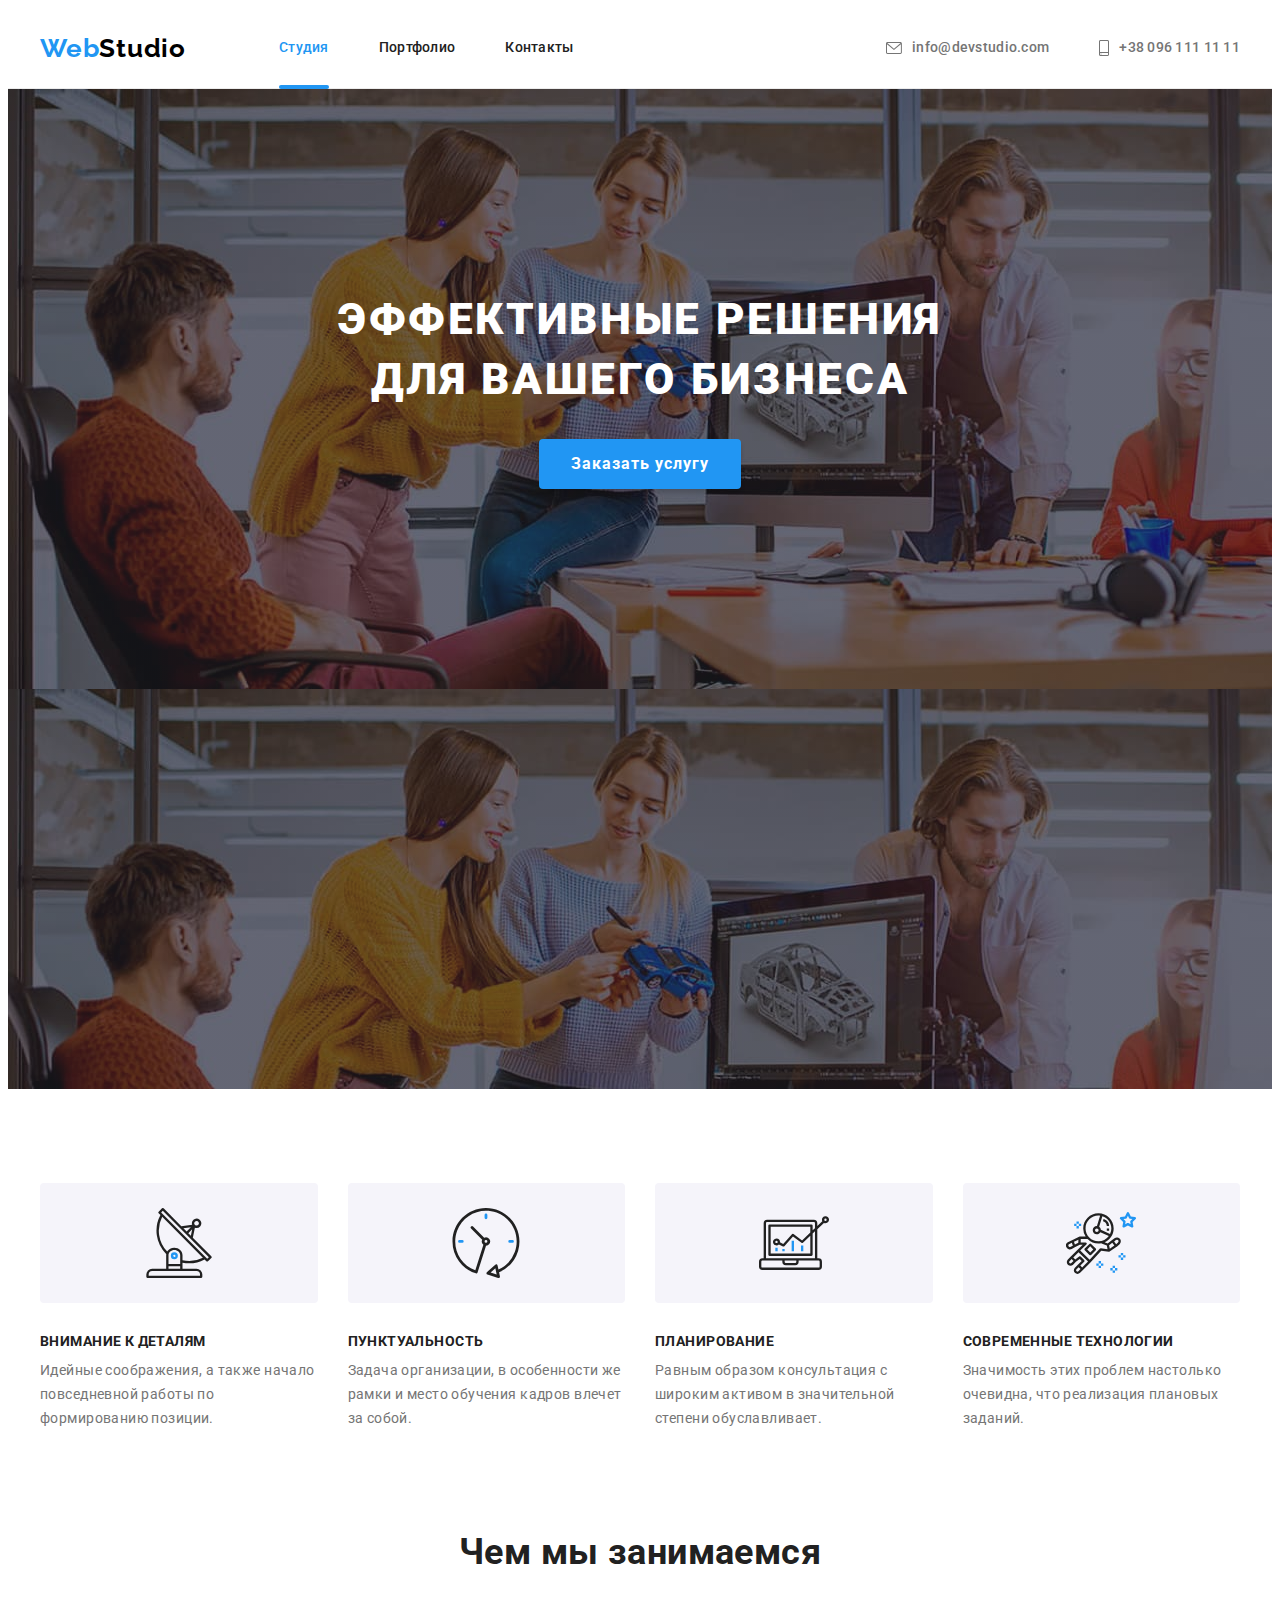
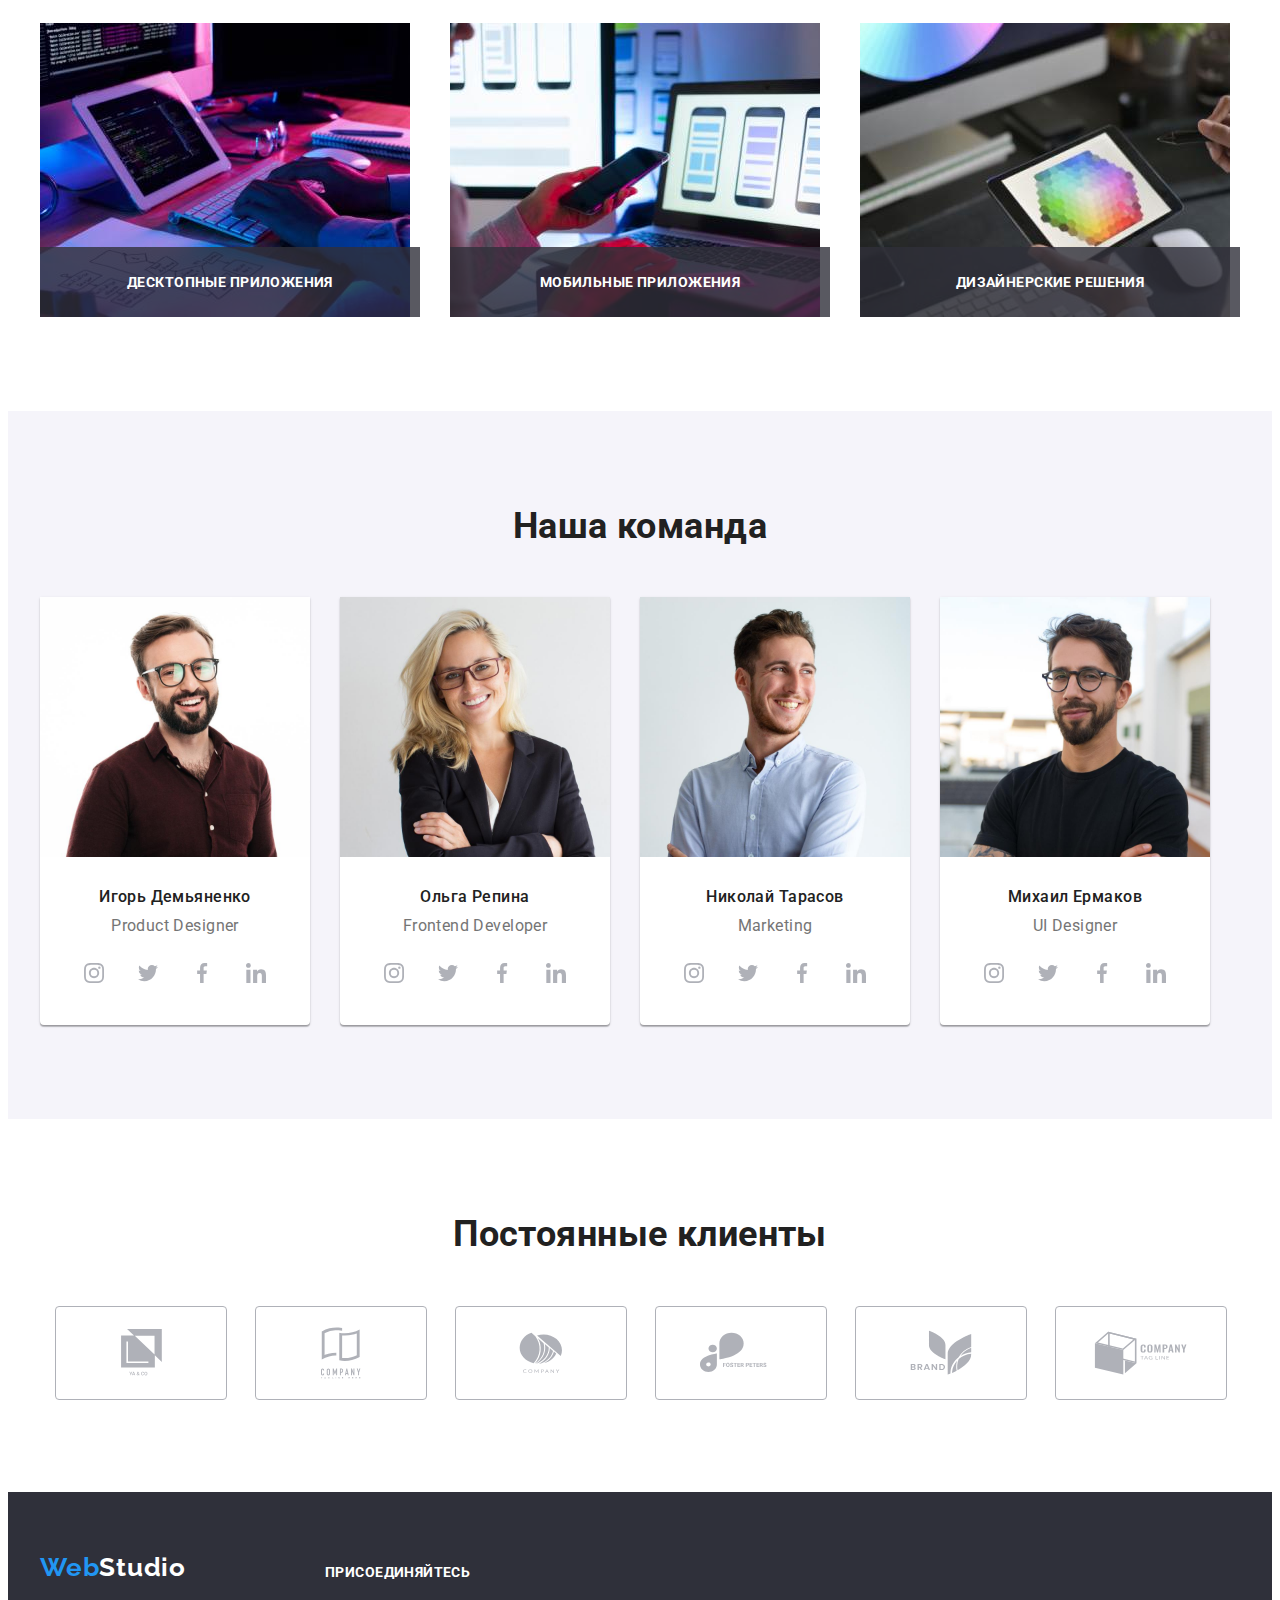
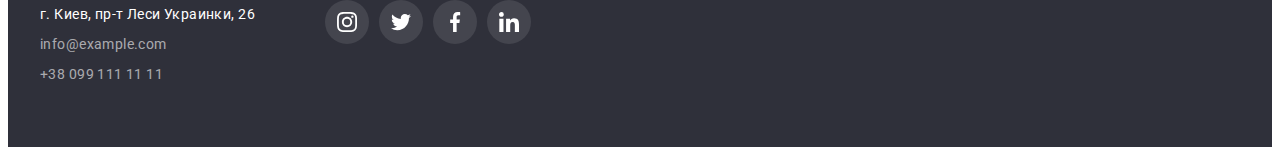
==== index.html @ 52fb7076 "point zero" ====
<!DOCTYPE html>
<html lang="ru">
  <head>
    <meta charset="UTF-8" />
    <meta http-equiv="X-UA-Compatible" content="IE=edge" />
    <meta name="viewport" content="width=device-width, initial-scale=1.0" />
    <title>WebStudio</title>
    <link rel="preconnect" href="https://fonts.gstatic.com" />
    <link
      href="https://fonts.googleapis.com/css2?family=Raleway:wght@700&family=Roboto:wght@400;500;700;900&display=swap"
      rel="stylesheet"
    />
    <link
      rel="stylesheet"
      href="https://cdnjs.cloudflare.com/ajax/libs/modern-normalize/1.0.0/modern-normalize.min.css"
      integrity="sha512-ISS7cAi1PEhQ8jnbJpJZMd29NlhNj4AWYyLOSp2CE/CsHxTCu+r+t0D2yoJudVrd0/8fTVPUVDzY5Tvli75u/g=="
      crossorigin="anonymous"
      referrerpolicy="no-referrer"
    />
    <link rel="stylesheet" href="./css/styles.css" />
  </head>

  <body>
    <!-- HEADER -->

    <header class="header">
      <div class="container">
        <a class="logo" href="./index.html">Web<span class="logo-text link">Studio</span></a>
        <nav class="site-nav">
          <ul class="list">
            <li class="item"><a href="./index.html" class="link current">Студия</a></li>
            <li class="item"><a href="./portfolio.html" class="link">Портфолио</a></li>
            <li class="item"><a href="#contacts" class="link">Контакты</a></li>
          </ul>
        </nav>

        <ul class="connection list">
          <li class="item">
            <a href="mailto:info@devstudio.com" class="contact link">
              <svg class="icon" width="16" height="12">
                <use href="./images/icons.svg#icon-envelope"></use>
              </svg>
              info@devstudio.com
            </a>
          </li>

          <li class="item">
            <a href="tel+380961111111" class="contact link">
              <svg class="icon" width="10" height="16">
                <use href="./images/icons.svg#icon-smartphone"></use>
              </svg>
              +38 096 111 11 11</a
            >
          </li>
        </ul>
      </div>
    </header>

    <!-- MAIN -->

    <main>
      <!-- Герой (Шапка) -->
      <section class="section hero">
        <div class="container">
          <h1 class="title">
            Эффективные решения <br />
            для вашего бизнеса
          </h1>
          <button type="button" class="button" data-modal-open>Заказать услугу</button>
        </div>
      </section>

      <!-- Особенности -->
      <section class="section feature">
        <div class="container">
          <h2 class="title hide">Особенности</h2>
          <ul class="list">
            <li class="item">
              <div class="thumb">
                <svg width="70" height="70">
                  <use href="./images/icons.svg#icon-antenna"></use>
                </svg>
              </div>
              <h3 class="subtitle">Внимание к деталям</h3>
              <p class="text">
                Идейные соображения, а также начало повседневной работы по формированию позиции.
              </p>
            </li>

            <li class="item">
              <div class="thumb">
                <svg width="70" height="70">
                  <use href="./images/icons.svg#icon-clock"></use>
                </svg>
              </div>
              <h3 class="subtitle">Пунктуальность</h3>
              <p class="text">
                Задача организации, в особенности же рамки и место обучения кадров влечет за собой.
              </p>
            </li>

            <li class="item">
              <div class="thumb">
                <svg class="icon" width="70" height="70">
                  <use href="./images/icons.svg#icon-diagram"></use>
                </svg>
              </div>
              <h3 class="subtitle">Планирование</h3>
              <p class="text">
                Равным образом консультация с широким активом в значительной степени обуславливает.
              </p>
            </li>

            <li class="item">
              <div class="thumb">
                <svg class="icon" width="70" height="70">
                  <use href="./images/icons.svg#icon-astronaut"></use>
                </svg>
              </div>
              <h3 class="subtitle">Современные технологии</h3>
              <p class="text">
                Значимость этих проблем настолько очевидна, что реализация плановых заданий.
              </p>
            </li>
          </ul>
        </div>
      </section>

      <!-- Чем мы занимаемся -->
      <section class="section activity">
        <div class="container">
          <h2 class="title">Чем мы занимаемся</h2>
          <ul class="list">
            <li class="item">
              <a href="" class="link">
                <img
                  class="image"
                  src="./images/image_01.jpg"
                  width="370"
                  alt="Розробник працює над структурою проекту"
                />
                <h3 class="subtitle">Десктопные приложения</h3>
              </a>
            </li>

            <li class="item">
              <a href="" class="link">
                <img
                  class="image"
                  src="./images/image_02.jpg"
                  width="370"
                  alt="Розробник адаптує проект під мобільні пристрої"
                />
                <h3 class="subtitle">Мобильные приложения</h3>
              </a>
            </li>

            <li class="item">
              <a href="" class="link">
                <img
                  class="image"
                  src="./images/image_03.jpg"
                  width="370"
                  alt="Дизайнер працює над айдентикою проекту"
                />
                <h3 class="subtitle">Дизайнерские решения</h3>
              </a>
            </li>
          </ul>
        </div>
      </section>

      <!-- Наша команда -->
      <section class="section team">
        <div class="container">
          <h2 class="title">Наша команда</h2>
          <ul class="list">
            <li class="card">
              <img class="image" src="./images/photo_01.jpg" width="270" alt="Игорь Демьяненко" />
              <div class="card-desc">
                <h3 class="subtitle">Игорь Демьяненко</h3>
                <p lang="en" class="text">Product Designer</p>
                <ul class="list icon-set">
                  <li class="item">
                    <a href="" class="link">
                      <svg class="icon" width="20" height="20">
                        <use href="./images/icons.svg#icon-instagram"></use>
                      </svg>
                    </a>
                  </li>

                  <li class="item">
                    <a href="" class="link">
                      <svg class="icon" width="20" height="20">
                        <use href="./images/icons.svg#icon-twitter"></use>
                      </svg>
                    </a>
                  </li>

                  <li class="item">
                    <a href="" class="link">
                      <svg class="icon" width="20" height="20">
                        <use href="./images/icons.svg#icon-facebook"></use>
                      </svg>
                    </a>
                  </li>

                  <li class="item">
                    <a href="" class="link">
                      <svg class="icon" width="20" height="20">
                        <use href="./images/icons.svg#icon-linkedin"></use>
                      </svg>
                    </a>
                  </li>
                </ul>
              </div>
            </li>

            <li class="card">
              <img class="image" src="./images/photo_02.jpg" width="270" alt="Ольга Репина" />
              <div class="card-desc">
                <h3 class="subtitle">Ольга Репина</h3>
                <p lang="en" class="text">Frontend Developer</p>
                <ul class="list icon-set">
                  <li class="item">
                    <a href="" class="link">
                      <svg class="icon" width="20" height="20">
                        <use href="./images/icons.svg#icon-instagram"></use>
                      </svg>
                    </a>
                  </li>

                  <li class="item">
                    <a href="" class="link">
                      <svg class="icon" width="20" height="20">
                        <use href="./images/icons.svg#icon-twitter"></use>
                      </svg>
                    </a>
                  </li>

                  <li class="item">
                    <a href="" class="link">
                      <svg class="icon" width="20" height="20">
                        <use href="./images/icons.svg#icon-facebook"></use>
                      </svg>
                    </a>
                  </li>

                  <li class="item">
                    <a href="" class="link">
                      <svg class="icon" width="20" height="20">
                        <use href="./images/icons.svg#icon-linkedin"></use>
                      </svg>
                    </a>
                  </li>
                </ul>
              </div>
            </li>

            <li class="card">
              <img class="image" src="./images/photo_03.jpg" width="270" alt="Николай Тарасов" />
              <div class="card-desc">
                <h3 class="subtitle">Николай Тарасов</h3>
                <p lang="en" class="text">Marketing</p>
                <ul class="list icon-set">
                  <li class="item">
                    <a href="" class="link">
                      <svg class="icon" width="20" height="20">
                        <use href="./images/icons.svg#icon-instagram"></use>
                      </svg>
                    </a>
                  </li>

                  <li class="item">
                    <a href="" class="link">
                      <svg class="icon" width="20" height="20">
                        <use href="./images/icons.svg#icon-twitter"></use>
                      </svg>
                    </a>
                  </li>

                  <li class="item">
                    <a href="" class="link">
                      <svg class="icon" width="20" height="20">
                        <use href="./images/icons.svg#icon-facebook"></use>
                      </svg>
                    </a>
                  </li>

                  <li class="item">
                    <a href="" class="link">
                      <svg class="icon" width="20" height="20">
                        <use href="./images/icons.svg#icon-linkedin"></use>
                      </svg>
                    </a>
                  </li>
                </ul>
              </div>
            </li>

            <li class="card">
              <img class="image" src="./images/photo_04.jpg" width="270" alt="Михаил Ермаков" />
              <div class="card-desc">
                <h3 class="subtitle">Михаил Ермаков</h3>
                <p lang="en" class="text">UI Designer</p>
                <ul class="list icon-set">
                  <li class="item">
                    <a href="" class="link">
                      <svg class="icon" width="20" height="20">
                        <use href="./images/icons.svg#icon-instagram"></use>
                      </svg>
                    </a>
                  </li>

                  <li class="item">
                    <a href="" class="link">
                      <svg class="icon" width="20" height="20">
                        <use href="./images/icons.svg#icon-twitter"></use>
                      </svg>
                    </a>
                  </li>

                  <li class="item">
                    <a href="" class="link">
                      <svg class="icon" width="20" height="20">
                        <use href="./images/icons.svg#icon-facebook"></use>
                      </svg>
                    </a>
                  </li>

                  <li class="item">
                    <a href="" class="link">
                      <svg class="icon" width="20" height="20">
                        <use href="./images/icons.svg#icon-linkedin"></use>
                      </svg>
                    </a>
                  </li>
                </ul>
              </div>
            </li>
          </ul>
        </div>
      </section>

      <!-- Постоянные клиенты -->
      <section class="section clients">
        <div class="container">
          <h2 class="title">Постоянные клиенты</h2>
          <ul class="list">
            <li class="item">
              <a href="" class="link">
                <svg class="icon" width="41" height="46.7">
                  <use href="./images/icons.svg#icon-company-a"></use>
                </svg>
              </a>
            </li>

            <li class="item">
              <a href="" class="link">
                <svg class="icon" width="40" height="52">
                  <use href="./images/icons.svg#icon-company-b"></use>
                </svg>
              </a>
            </li>

            <li class="item">
              <a href="" class="link">
                <svg class="icon" width="43.46" height="41.18">
                  <use href="./images/icons.svg#icon-company-c"></use>
                </svg>
              </a>
            </li>

            <li class="item">
              <a href="" class="link">
                <svg class="icon" width="84.44" height="40.62">
                  <use href="./images/icons.svg#icon-company-d"></use>
                </svg>
              </a>
            </li>

            <li class="item">
              <a href="" class="link">
                <svg class="icon" width="62.54" height="45.43">
                  <use href="./images/icons.svg#icon-company-e"></use>
                </svg>
              </a>
            </li>

            <li class="item">
              <a href="" class="link">
                <svg class="icon" width="93.79" height="43.93">
                  <use href="./images/icons.svg#icon-company-f"></use>
                </svg>
              </a>
            </li>
          </ul>
        </div>
      </section>
    </main>

    <!-- FOOTER -->

    <footer id="contacts" class="footer">
      <div class="container">
        <h2 class="title hide">Контакты</h2>
        <address class="address">
          <a class="logo" href="./index.html">Web<span class="logo-text">Studio</span></a>
          <ul class="list">
            <li class="item"><p class="text">г. Киев, пр-т Леси Украинки, 26</p></li>
            <li class="item">
              <a href="mailto:info@example.com" class="contact link">info@example.com</a>
            </li>
            <li class="item">
              <a href="tel:+380991111111" class="contact link">+38 099 111 11 11</a>
            </li>
          </ul>
        </address>

        <div class="follow-us">
          <h3 class="title">Присоединяйтесь</h3>

          <ul class="list icon-set">
            <li class="item">
              <a href="" class="link">
                <svg class="icon" width="20" height="20">
                  <use href="./images/icons.svg#icon-instagram"></use>
                </svg>
              </a>
            </li>

            <li class="item">
              <a href="" class="link">
                <svg class="icon" width="20" height="20">
                  <use href="./images/icons.svg#icon-twitter"></use>
                </svg>
              </a>
            </li>

            <li class="item">
              <a href="" class="link">
                <svg class="icon" width="20" height="20">
                  <use href="./images/icons.svg#icon-facebook"></use>
                </svg>
              </a>
            </li>

            <li class="item">
              <a href="" class="link">
                <svg class="icon" width="20" height="20">
                  <use href="./images/icons.svg#icon-linkedin"></use>
                </svg>
              </a>
            </li>
          </ul>
        </div>
      </div>
    </footer>

    <!-- Модальное окно -->
    <div class="backdrop is-hidden" data-modal>
      <div class="modal">
        <button class="close button" data-modal-close>
          <svg class="modal-cross" width="11" height="11">
            <use href="./images/icons.svg#icon-cross"></use>
          </svg>
        </button>
      </div>
    </div>

    <script src="./js/modal.js"></script>
  </body>
</html>
---- css/styles.css ----
/* Палітра */

:root {
  --text-color: #757575;
  --title-text-color: #212121;
  --white-text-color: #ffffff;
  --black-text-color: #000000;
  --accent-color: #2196f3;
  --primary-bg-color: #ffffff;
  --secondary-bg-color: #2f303a;
  --alt-bg-color: #f5f4fa;
  --header-border-color: #ececec;
  --card-border-color: #eeeeee;
  --button-hover: #188ce8;
  --icon-first-color: #afb1b8;

  --primary-bezier: cubic-bezier(0.4, 0, 0.2, 1);
  --action-primary-duration: 250ms;
}

/* Загальні */

body {
  font-family: 'Roboto', sans-serif;
  background-color: var(--primary-bg-color);
  color: var(--title-text-color);
  font-size: 14px;
  font-weight: 400;
  letter-spacing: 0.03em;
}

.container {
  width: 1200px;
  padding-left: 15px;
  padding-right: 15px;
  margin-left: auto;
  margin-right: auto;
}

.section {
  padding-top: 94px;
  padding-bottom: 94px;
}

.link {
  text-decoration: none;
  color: inherit;
}

.list {
  list-style: none;
  margin: 0;
  padding: 0;
}

.button {
  background-color: var(--accent-color);
  color: var(--white-text-color);
  font-family: inherit;
  font-size: 16px;
  font-weight: 700;
  cursor: pointer;
  border: none;
  border-radius: 4px;
}

.title,
.subtitle {
  font-size: 36px;
  line-height: 1.172;
  margin: 0;
  padding: 0;
}

.text {
  margin: 0;
  padding: 0;

  color: var(--text-color);
}

.image {
  display: block;
}

.hide {
  position: absolute;
  width: 1px;
  height: 1px;
  margin: -1px;
  border: 0;
  padding: 0;

  white-space: nowrap;
  clip-path: inset(100%);
  clip: rect(0 0 0 0);
  overflow: hidden;
}

.icon,
.modal-cross {
  fill: currentColor;
}

/*** ХЕДЕР ***/

.header {
  border-bottom: 1px solid var(--header-border-color);
}

.header .container {
  display: flex;
  align-items: center;
  padding-top: 0px;
  padding-bottom: 0px;
}

/* Лого */

.logo {
  display: block;

  font-family: 'Raleway';
  text-decoration: none;
  color: var(--accent-color);
  font-size: 26px;
  line-height: 1.192;
  font-weight: 700;
  letter-spacing: 0.03em;
}

.header .logo-text {
  color: var(--black-text-color);
}

/* Навігація + Контакти*/

.site-nav {
  margin-left: 93px;
}

.site-nav > .list {
  display: flex;
}
.connection,
.connection .item {
  display: flex;
  margin-left: auto;
}

.header .item + .item {
  margin-left: 50px;
}

.site-nav .link,
.connection .link {
  display: block;
  padding-top: 32px;
  padding-bottom: 32px;

  position: relative;
  transition-property: color;
  transition-duration: var(--action-primary-duration);
  transition-timing-function: var(--primary-bezier) 0;

  font-weight: 500;
  line-height: 1.14;
  letter-spacing: 0.02em;
}

.site-nav .link:hover,
.site-nav .link:focus {
  color: var(--accent-color);
}

.link.current {
  color: var(--accent-color);
}

.current::after {
  content: '';
  display: block;

  position: absolute;
  bottom: -1px;

  width: 100%;
  height: 4px;
  background-color: var(--accent-color);
  border-radius: 2px;

  animation-name: fade-in;
  animation-duration: var(--action-primary-duration);
  animation-timing-function: var(--primary-bezier);
}

@keyframes fade-in {
  0% {
    opacity: 0;
  }
  100% {
    opacity: 1;
  }
}

.header .contact {
  display: flex;
  align-items: center;

  color: var(--text-color);
  font-weight: 500;
  font-size: 14px;
  line-height: 1.14;
  letter-spacing: 0.02em;
}

.connection .icon {
  margin-right: 10px;
}

.header .contact:hover,
.header .contact:focus {
  color: var(--accent-color);
}

/*** МЕЙН ***/

/** Герой **/

.section.hero {
  padding-top: 200px;
  padding-bottom: 200px;
  margin-left: auto;
  margin-right: auto;
  text-align: center;

  background-image: linear-gradient(rgba(47, 48, 58, 0.4), rgba(47, 48, 58, 0.4)),
    url(../images/bg-team-working.jpg);
  max-width: 1600px;
  height: 600px;
}

.hero .title {
  margin-bottom: 30px;

  color: var(--white-text-color);
  font-weight: 900;
  font-size: 44px;
  line-height: 1.364;
  text-align: center;
  letter-spacing: 0.06em;
  text-transform: uppercase;
}

.hero .button {
  padding-top: 10px;
  padding-bottom: 10px;
  padding-left: 32px;
  padding-right: 32px;
  box-shadow: 0px 4px 4px rgba(0, 0, 0, 0.15);

  line-height: 1.875;
  letter-spacing: 0.06em;

  transition-property: background-color;
  transition-duration: var(--action-primary-duration);
  transition-timing-function: var(--primary-bezier);
}

.hero .button:hover,
.hero .button:focus {
  background-color: var(--button-hover);
}

/* Наші особливості */

.feature .list {
  display: flex;
}

.feature .item {
  display: block;
  flex-basis: calc(100% / 4);
}

.feature .item + .item {
  margin-left: 30px;
}

.feature .thumb {
  display: flex;
  width: 100%;
  height: 120px;
  margin-bottom: 30px;

  justify-content: center;
  align-items: center;

  background-color: var(--alt-bg-color);
  border-radius: 4px;
}

.feature .subtitle,
.activity .subtitle,
.footer .title {
  font-size: 14px;
  font-weight: 700;
  line-height: 1.143;
  text-transform: uppercase;
  margin-bottom: 10px;
}

.feature .text {
  line-height: 1.714;
  padding-bottom: 6px;
}

/* Чим ми займаємось */

.section.activity {
  padding-top: 0px;
  text-align: center;
}

.activity .title,
.team .title,
.clients .title {
  margin-bottom: 50px;
}

.activity .list {
  display: flex;
}

.activity .item + .item {
  margin-left: 30px;
}

.activity .item {
  position: relative;

  flex-basis: calc(100% / 3);
}

.activity .subtitle {
  position: absolute;
  bottom: 0px;
  padding-top: 27px;
  padding-bottom: 27px;
  margin-bottom: 0px;
  width: 100%;

  color: var(--white-text-color);
  background-color: rgba(47, 48, 58, 0.8);
}

/* Команда */

.team {
  background-color: var(--alt-bg-color);
  text-align: center;
}

.team .list,
.clients .list {
  display: flex;
}

.team .card + .card {
  margin-left: 30px;
}

.team .card {
  flex-basis: calc (100% /4);
  background-color: var(--primary-bg-color);
  border-radius: 0px 0px 4px 4px;
  box-shadow: 0px 1px 3px rgba(0, 0, 0, 0.12), 0px 1px 1px rgba(0, 0, 0, 0.14),
    0px 2px 1px rgba(0, 0, 0, 0.2);
}

.team .card-desc {
  padding-top: 30px;
  padding-bottom: 30px;
}

.team .subtitle {
  margin-bottom: 10px;

  font-weight: 500;
  font-size: 16px;
  line-height: 1.19;
}

.team .text {
  margin-bottom: 16px;

  font-size: 16px;
  line-height: 1.19;
}

.icon-set {
  display: flex;
  justify-content: center;
}

.team .icon-set {
  color: var(--icon-first-color);
}

.icon-set > .item {
  display: flex;
  width: 44px;
  height: 44px;
}

.icon-set .link {
  display: flex;
  align-items: center;
  justify-content: center;
  width: 100%;
  height: 100%;
  border-radius: 50%;

  transition-property: color, background-color;
  transition-duration: var(--action-primary-duration);
  transition-timing-function: var(--primary-bezier);
}

.icon-set > .item + .item {
  margin-left: 10px;
}

.icon-set .link:hover,
.icon-set .link:focus {
  color: var(--white-text-color);
  background-color: var(--accent-color);
}

/* Клієнти */

.clients {
  text-align: center;
}

.clients .item {
  width: 170px;
  height: 92px;
}

.clients .item + .item {
  margin-left: 30px;
}

.clients .link {
  display: flex;
  width: 100%;
  height: 100%;

  align-items: center;
  justify-content: center;

  color: var(--icon-first-color);
  border: 1px solid var(--icon-first-color);
  border-radius: 4px;

  transition-property: color, border-color;
  transition-duration: var(--action-primary-duration);
  transition-timing-function: var(--primary-bezier);
}

.clients .link:hover,
.clients .link:focus {
  color: var(--accent-color);
  border-color: var(--accent-color);
}

.clients .list {
  display: flex;
  align-items: center;
  justify-content: center;
}

/* Портфоліо */

/* Фільтр */

.filter.list {
  display: flex;
  justify-content: center;
  margin-bottom: 50px;
}

.filter .item + .item {
  margin-left: 8px;
}

.portfolio .button {
  display: block;
  padding-top: 6px;
  padding-bottom: 6px;
  padding-left: 22px;
  padding-right: 22px;

  color: inherit;
  background-color: var(--alt-bg-color);
  font-weight: 500;
  line-height: 1.625;
  letter-spacing: 0.03em;

  transition-property: color, background-color, box-shadow;
  transition-duration: var(--action-primary-duration);
  transition-timing-function: var(--primary-bezier);
}
.portfolio .button:hover,
.portfolio .button:focus {
  color: var(--white-text-color);
  background-color: var(--accent-color);

  box-shadow: 0px 3px 1px rgba(0, 0, 0, 0.1), 0px 1px 2px rgba(0, 0, 0, 0.08),
    0px 2px 2px rgba(0, 0, 0, 0.12);
}

/* Галерея проектів */

.cardset.list {
  display: flex;
  flex-wrap: wrap;
  margin-left: -30px;
  margin-top: -30px;
}

.portfolio .card {
  display: block;
  flex-basis: calc(100% / 3 - 30px);
  margin-left: 30px;
  margin-top: 30px;
}

.portfolio .card-desc {
  padding-top: 20px;
  padding-bottom: 20px;
  padding-left: 24px;
  padding-right: 24px;

  border-width: 0px 1px 1px;
  border-style: solid;
  border-color: var(--card-border-color);
}

.portfolio .title {
  padding-bottom: 4px;

  font-weight: 700;
  font-size: 18px;
  line-height: 2;
  letter-spacing: 0.06em;
}

.portfolio .text {
  font-size: 16px;
  line-height: 1.875;
}

.card-link {
  display: block;
  width: 100%;
  height: 100%;
}

.card-link:hover,
.card-link:focus {
  box-shadow: 0px 1px 1px rgba(0, 0, 0, 0.12), 0px 4px 4px rgba(0, 0, 0, 0.06),
    1px 4px 6px rgba(0, 0, 0, 0.16);
}

.card-thumb {
  position: relative;
  overflow: hidden;
  width: 370px;
  height: 294px;
}

.portfolio .overlay {
  position: absolute;
  bottom: 0px;
  left: 0px;

  display: flex;
  width: 100%;
  height: 100%;

  align-items: center;
  padding-left: 24px;
  padding-right: 24px;
  background-color: rgba(33, 150, 243, 0.9);

  transform: translateY(101%);
  transition-property: transform;
  transition-duration: var(--action-primary-duration);
  transition-timing-function: var(--primary-bezier);
}

.text.over {
  font-size: 18px;
  line-height: 1.56;
  color: var(--white-text-color);
}

.card-link:hover .overlay,
.card-link:focus .overlay {
  transform: translateY(0);
}

/*** ФУТЕР ***/

.footer {
  background-color: var(--secondary-bg-color);
}

.footer .container {
  display: flex;
}

.address {
  font-style: normal;
  padding-top: 60px;
  padding-bottom: 60px;
}

.footer .logo {
  margin-bottom: 20px;
}

.footer .logo-text {
  color: var(--white-text-color);
}

.footer .list {
  line-height: 1.714;
}

.footer .text {
  color: var(--white-text-color);
}

.footer .item:not(:last-child) {
  margin-bottom: 6px;
}

.footer .contact {
  color: rgba(255, 255, 255, 0.6);

  transition-property: color;
  transition-duration: var(--action-primary-duration);
  transition-timing-function: var(--primary-bezier);
}

.footer .contact:hover,
.footer .contact:focus {
  color: var(--accent-color);
}

.follow-us {
  margin-left: 70px;
  padding-top: 72px;
}

.follow-us > .title {
  margin-bottom: 20px;
  color: var(--white-text-color);
}

.follow-us .icon-set {
  color: var(--white-text-color);
}

.follow-us .link {
  background: rgba(255, 255, 255, 0.1);
}

/* Модальне вікно */

.backdrop {
  position: fixed;
  left: 0;
  top: 0;

  width: 100vw;
  height: 100vh;

  opacity: 1;
  visibility: visible;

  background-color: rgba(0, 0, 0, 0.2);

  transition-property: opacity, visibility;
  transition-duration: var(--action-primary-duration);
  transition-timing-function: var(--primary-bezier);
}

.is-hidden {
  opacity: 0;
  visibility: hidden;
  pointer-events: none;
}

.backdrop.is-hidden .modal {
  transform: translate(-50%, -50%) scale(0.95);
}

.modal {
  position: absolute;
  left: 50%;
  top: 50%;

  min-width: 528px;
  min-height: 582px;
  transform: translate(-50%, -50%) scale(1);

  transition-property: transform;
  transition-duration: var(--action-primary-duration);
  transition-timing-function: var(--primary-bezier);

  background-color: var(--primary-bg-color);
  border-radius: 4px;
  box-shadow: 0px 1px 3px rgba(0, 0, 0, 0.12), 0px 1px 1px rgba(0, 0, 0, 0.14),
    0px 2px 1px rgba(0, 0, 0, 0.2);
}

.close.button {
  position: absolute;
  top: 8px;
  right: 8px;

  display: flex;
  align-items: center;
  justify-content: center;

  width: 30px;
  height: 30px;
  border-radius: 50%;

  background-color: transparent;
  border: 1px solid rgba(0, 0, 0, 0.1);
}

.modal-cross {
  color: var(--black-text-color);

  transition-property: color;
  transition-duration: var(--action-primary-duration);
  transition-timing-function: var(--primary-bezier);
}

.modal .button:hover .modal-cross,
.modal .button:focus .modal-cross {
  color: var(--accent-color);
}
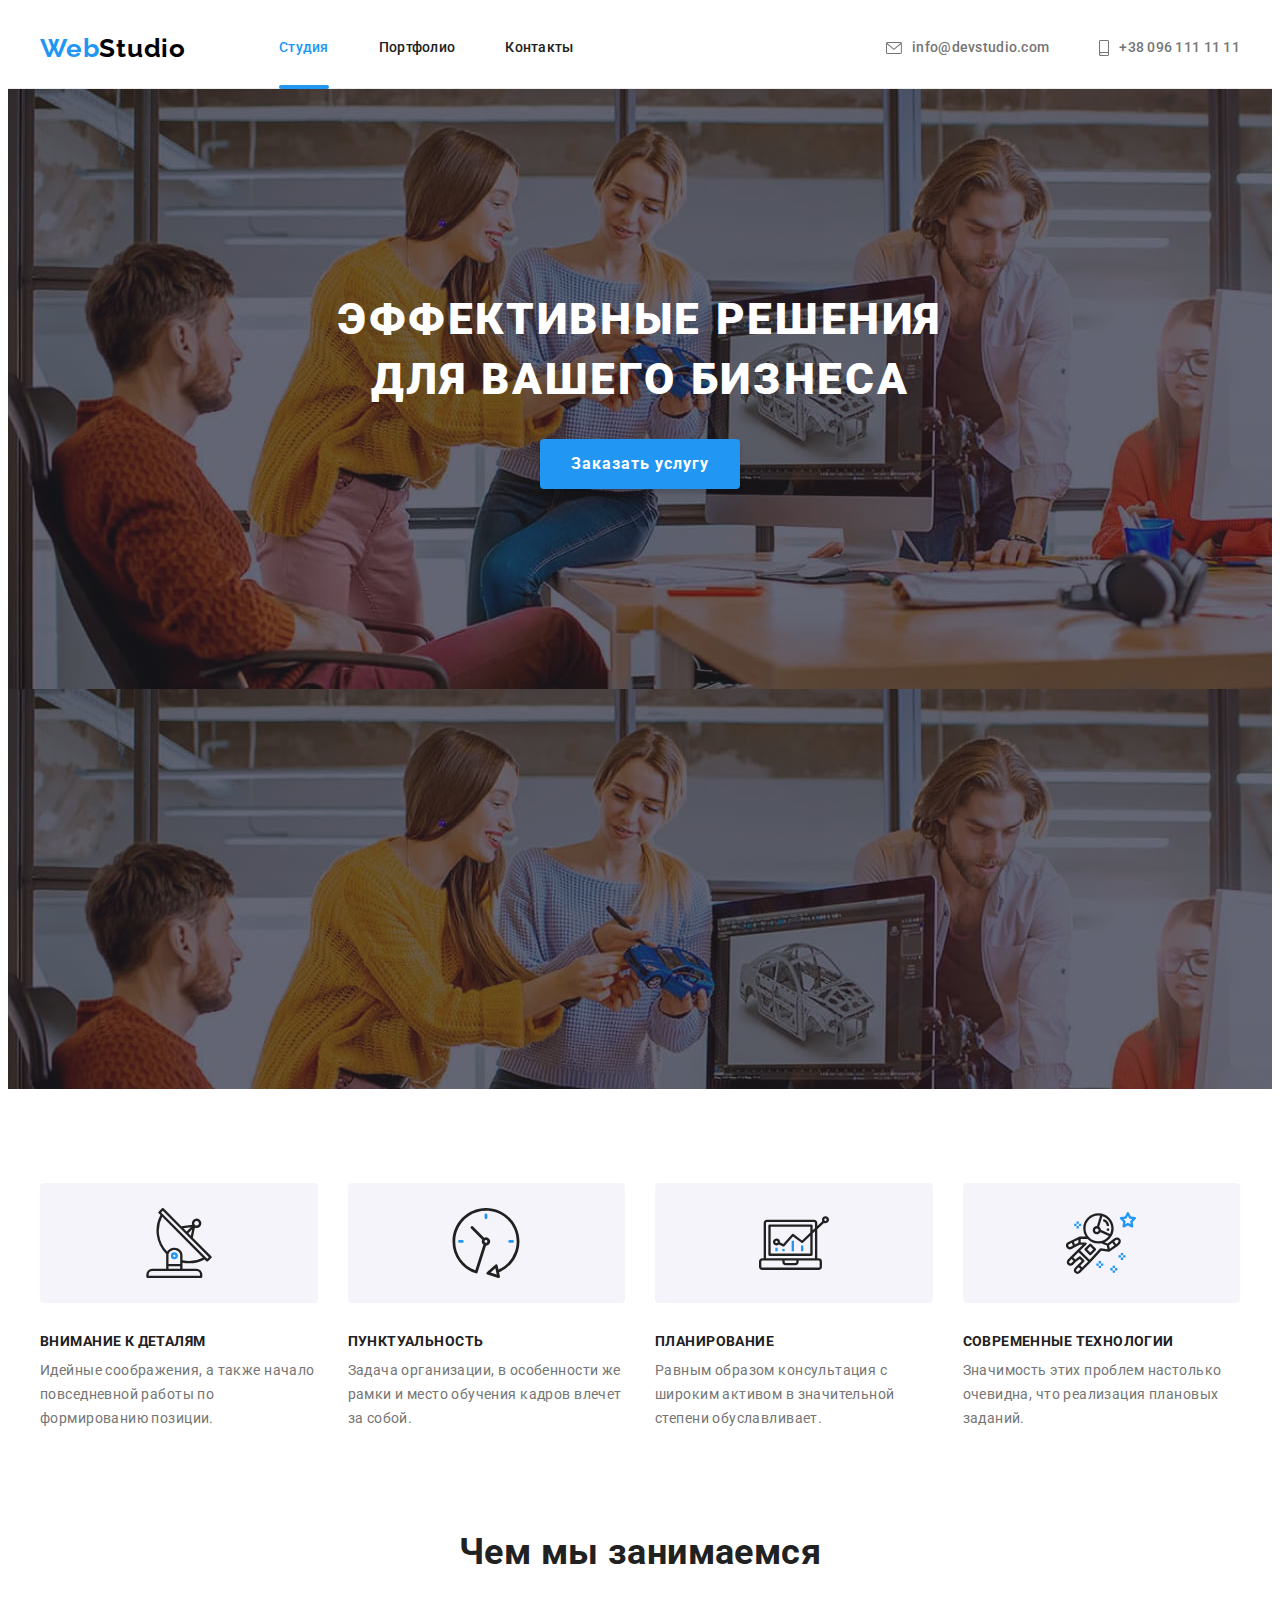
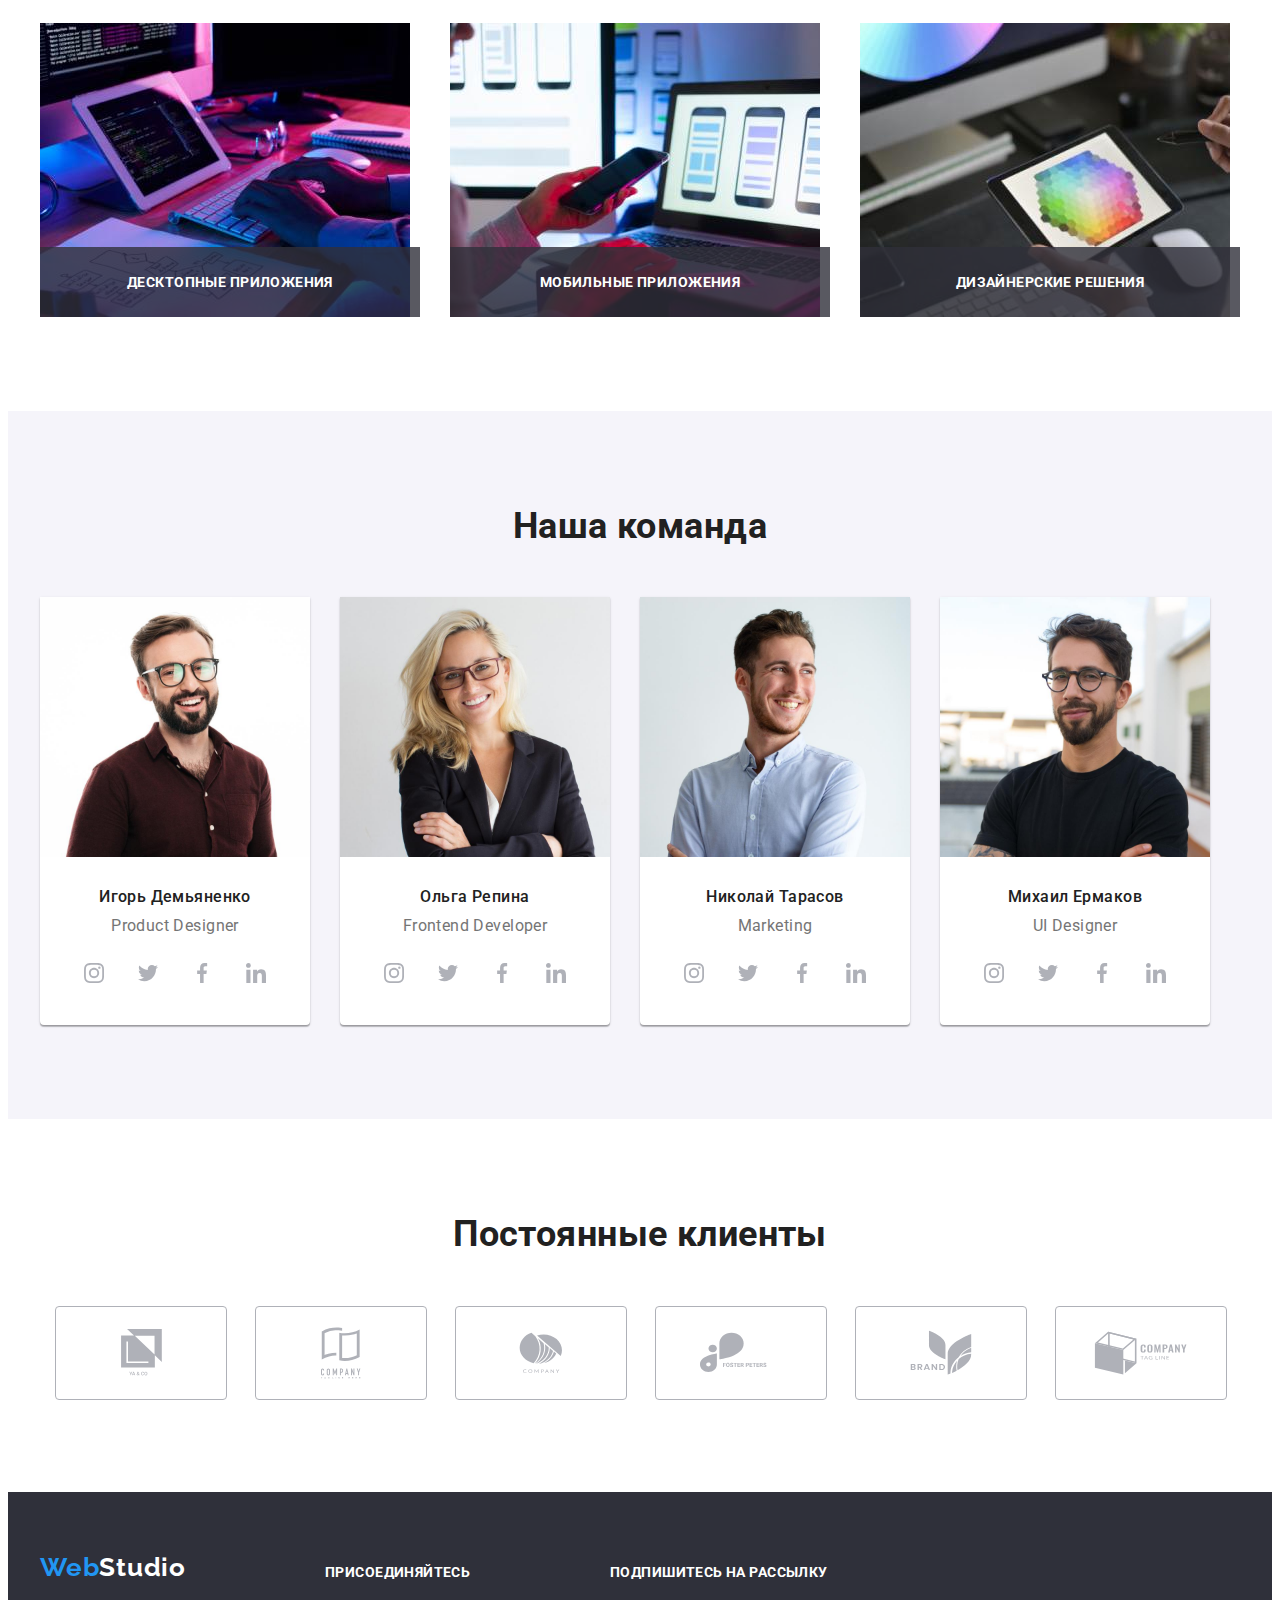
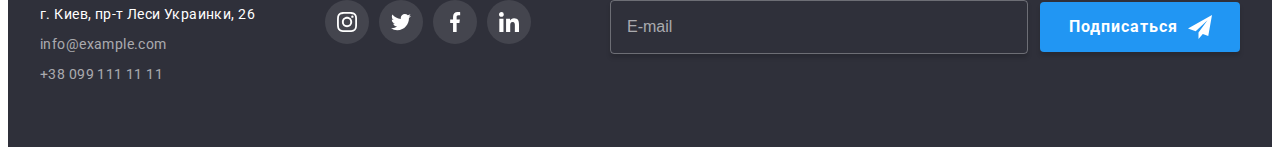
==== commit 27c5d453: "Form fields" ====
--- a/index.html
+++ b/index.html
@@ -454,18 +454,90 @@
             </li>
           </ul>
         </div>
+
+        <form action="#" class="subscribe">
+          <label class="title" for="subscribe">Подпишитесь на рассылку</label>
+          <div class="form-field">
+            <input type="email" class="input" placeholder="E-mail" id="subscribe" />
+            <button type="submit" class="button">
+              Подписаться
+              <svg class="icon" width="24" height="24">
+                <use href="./images/icons.svg#icon-send"></use>
+              </svg>
+            </button>
+          </div>
+        </form>
       </div>
     </footer>
 
     <!-- Модальное окно -->
+
     <div class="backdrop is-hidden" data-modal>
-      <div class="modal">
-        <button class="close button" data-modal-close>
+      <form action="#" class="modal">
+        <b class="title">Оставьте свои данные, мы вам перезвоним</b>
+
+        <label class="label" for="user-name">Имя</label>
+        <div class="form-field">
+          <svg class="icon" width="18" height="18">
+            <use href="./images/icons.svg#icon-person"></use>
+          </svg>
+          <input class="input" type="text" id="user-name" name="user-name" required />
+        </div>
+
+        <label class="label" for="phone">Телефон</label>
+        <div class="form-field">
+          <svg class="icon" width="18" height="18">
+            <use href="./images/icons.svg#icon-phone"></use>
+          </svg>
+          <input class="input" type="tel" id="phone" name="tel" required />
+        </div>
+
+        <label class="label" for="email">Почта</label>
+        <div class="form-field">
+          <svg class="icon" width="18" height="18">
+            <use href="./images/icons.svg#icon-email"></use>
+          </svg>
+          <input class="input" type="email" id="email" name="email" required />
+        </div>
+
+        <label class="label" for="user-comment">Комментарий</label>
+        <div class="form-field">
+          <textarea
+            class="input text"
+            name="user-comment"
+            id="user-comment"
+            cols="30"
+            rows="6"
+            placeholder="Введите текст"
+          ></textarea>
+        </div>
+
+        <div class="contract">
+          <label for="signature" class="custom-checkbox">
+            <input
+              type="checkbox"
+              class="checkbox hide"
+              id="signature"
+              name="terms"
+              value="i-agree"
+              required
+            />
+            <svg class="check-icon" width="16" height="15">
+              <use href="./images/icons.svg#icon-check"></use>
+            </svg>
+          </label>
+          <span class="text">Соглашаюсь с рассылкой и принимаю</span>
+          <a class="link" href="">Условия договора</a>
+        </div>
+
+        <button type="submit" class="button">Отправить</button>
+
+        <button class="close-button" data-modal-close>
           <svg class="modal-cross" width="11" height="11">
             <use href="./images/icons.svg#icon-cross"></use>
           </svg>
         </button>
-      </div>
+      </form>
     </div>
 
     <script src="./js/modal.js"></script>
--- a/css/styles.css
+++ b/css/styles.css
@@ -13,6 +13,8 @@
   --card-border-color: #eeeeee;
   --button-hover: #188ce8;
   --icon-first-color: #afb1b8;
+  --button-shadow: 0px 4px 4px rgba(0, 0, 0, 0.15);
+  --form-border-color: rgba(33, 33, 33, 0.2);
 
   --primary-bezier: cubic-bezier(0.4, 0, 0.2, 1);
   --action-primary-duration: 250ms;
@@ -54,14 +56,36 @@
 }
 
 .button {
-  background-color: var(--accent-color);
-  color: var(--white-text-color);
-  font-family: inherit;
-  font-size: 16px;
-  font-weight: 700;
-  cursor: pointer;
+  display: flex;
+  align-items: center;
+  justify-content: center;
+  margin-left: auto;
+  margin-right: auto;
+
+  width: 200px;
+  height: 50px;
   border: none;
   border-radius: 4px;
+
+  font-family: inherit;
+  font-weight: 700;
+  font-size: 16px;
+  line-height: 1.875;
+  letter-spacing: 0.06em;
+
+  cursor: pointer;
+  color: var(--white-text-color);
+  background-color: var(--accent-color);
+  box-shadow: 0px 4px 4px rgba(0, 0, 0, 0.15);
+
+  transition-property: background-color;
+  transition-duration: var(--action-primary-duration);
+  transition-timing-function: var(--primary-bezier);
+}
+
+.button:hover,
+.button:focus {
+  background-color: var(--button-hover);
 }
 
 .title,
@@ -98,6 +122,7 @@
 }
 
 .icon,
+.check-icon,
 .modal-cross {
   fill: currentColor;
 }
@@ -250,26 +275,6 @@
   text-align: center;
   letter-spacing: 0.06em;
   text-transform: uppercase;
-}
-
-.hero .button {
-  padding-top: 10px;
-  padding-bottom: 10px;
-  padding-left: 32px;
-  padding-right: 32px;
-  box-shadow: 0px 4px 4px rgba(0, 0, 0, 0.15);
-
-  line-height: 1.875;
-  letter-spacing: 0.06em;
-
-  transition-property: background-color;
-  transition-duration: var(--action-primary-duration);
-  transition-timing-function: var(--primary-bezier);
-}
-
-.hero .button:hover,
-.hero .button:focus {
-  background-color: var(--button-hover);
 }
 
 /* Наші особливості */
@@ -494,25 +499,31 @@
   margin-left: 8px;
 }
 
-.portfolio .button {
+.portfolio .filter-button {
   display: block;
   padding-top: 6px;
   padding-bottom: 6px;
   padding-left: 22px;
   padding-right: 22px;
-
-  color: inherit;
-  background-color: var(--alt-bg-color);
+  border: none;
+  border-radius: 4px;
+
+  font-family: inherit;
   font-weight: 500;
+  font-size: 16px;
   line-height: 1.625;
   letter-spacing: 0.03em;
 
+  cursor: pointer;
+  color: var(--title-text-color);
+  background-color: var(--alt-bg-color);
+
   transition-property: color, background-color, box-shadow;
   transition-duration: var(--action-primary-duration);
   transition-timing-function: var(--primary-bezier);
 }
-.portfolio .button:hover,
-.portfolio .button:focus {
+.portfolio .filter-button:hover,
+.portfolio .filter-button:focus {
   color: var(--white-text-color);
   background-color: var(--accent-color);
 
@@ -665,7 +676,9 @@
   padding-top: 72px;
 }
 
+.subscribe > .title,
 .follow-us > .title {
+  display: block;
   margin-bottom: 20px;
   color: var(--white-text-color);
 }
@@ -676,6 +689,52 @@
 
 .follow-us .link {
   background: rgba(255, 255, 255, 0.1);
+}
+
+.subscribe {
+  margin-top: 72px;
+  margin-left: auto;
+}
+
+.subscribe .input {
+  width: 358px;
+  height: 50px;
+  padding-left: 16px;
+  margin-right: 12px;
+
+  font-size: 16px;
+  line-height: 1.25;
+  color: var(--white-text-color);
+  border: 1px solid rgba(255, 255, 255, 0.3);
+  outline-color: transparent;
+  box-shadow: 0px 4px 4px rgba(0, 0, 0, 0.15);
+
+  transition-property: border, outline-color;
+  transition-duration: var(--action-primary-duration);
+  transition-timing-function: var(--primary-bezier);
+}
+
+.subscribe .input:focus {
+  outline-color: rgba(255, 255, 255, 0.6);
+}
+
+.subscribe .input:hover {
+  border: 1px solid var(--accent-color);
+}
+
+.subscribe .input::placeholder {
+  font-size: 16px;
+  line-height: 1.25;
+  color: rgba(255, 255, 255, 0.6);
+}
+
+.footer .button {
+  justify-content: flex-end;
+  padding-right: 28px;
+}
+
+.subscribe .icon {
+  margin-left: 10px;
 }
 
 /* Модальне вікно */
@@ -714,8 +773,9 @@
   top: 50%;
 
   min-width: 528px;
-  min-height: 582px;
+  min-height: 581px;
   transform: translate(-50%, -50%) scale(1);
+  padding: 40px;
 
   transition-property: transform;
   transition-duration: var(--action-primary-duration);
@@ -727,7 +787,7 @@
     0px 2px 1px rgba(0, 0, 0, 0.2);
 }
 
-.close.button {
+.close-button {
   position: absolute;
   top: 8px;
   right: 8px;
@@ -735,11 +795,12 @@
   display: flex;
   align-items: center;
   justify-content: center;
+  border-radius: 50%;
 
   width: 30px;
   height: 30px;
-  border-radius: 50%;
-
+
+  cursor: pointer;
   background-color: transparent;
   border: 1px solid rgba(0, 0, 0, 0.1);
 }
@@ -752,7 +813,134 @@
   transition-timing-function: var(--primary-bezier);
 }
 
-.modal .button:hover .modal-cross,
-.modal .button:focus .modal-cross {
+.modal .close-button:hover .modal-cross,
+.modal .close-button:focus .modal-cross {
   color: var(--accent-color);
 }
+
+.modal .title {
+  display: block;
+  margin-bottom: 12px;
+
+  font-size: 20px;
+  line-height: 1.15;
+  text-align: center;
+}
+
+.label {
+  display: inline-block;
+  margin-bottom: 4px;
+
+  font-size: 12px;
+  line-height: 1.167;
+  letter-spacing: 0.01em;
+  color: var(--text-color);
+}
+
+.form-field {
+  position: relative;
+  display: flex;
+  align-items: center;
+  margin-bottom: 10px;
+}
+
+.modal .icon {
+  position: absolute;
+  left: 12px;
+  color: var(--title-text-color);
+  pointer-events: none;
+
+  transition-property: color;
+  transition-duration: var(--action-primary-duration);
+  transition-timing-function: var(--primary-bezier);
+}
+
+.form-field:focus-within .icon,
+.form-field:hover .icon,
+.label:hover + .form-field > .icon {
+  color: var(--accent-color);
+}
+
+.input {
+  display: block;
+  width: 100%;
+  min-height: 40px;
+  padding-left: 42px;
+  padding-right: 42px;
+
+  background-color: transparent;
+  border: 1px solid var(--form-border-color);
+  border-radius: 4px;
+  outline-color: transparent;
+  cursor: pointer;
+
+  transition-property: border, outline-color;
+  transition-duration: var(--action-primary-duration);
+  transition-timing-function: var(--primary-bezier);
+}
+
+.input.text {
+  padding: 11px 16px;
+  resize: none;
+  margin-bottom: 20px;
+
+  letter-spacing: 0.01em;
+}
+
+.input.text::placeholder {
+  color: rgba(117, 117, 117, 0.5);
+}
+
+.input:hover {
+  border: 1px solid var(--accent-color);
+}
+
+.input:focus {
+  outline-color: var(--accent-color);
+}
+
+.contract {
+  display: flex;
+  align-items: center;
+  justify-content: center;
+  margin-bottom: 30px;
+}
+
+.check-icon {
+  color: transparent;
+  border: 2px solid var(--title-text-color);
+  border-radius: 2px;
+  cursor: pointer;
+
+  transition-property: color, background-color, border;
+  transition-duration: var(--action-primary-duration);
+  transition-timing-function: var(--primary-bezier);
+}
+
+.checkbox:checked + .check-icon {
+  color: var(--white-text-color);
+  background-color: var(--accent-color);
+  border: none;
+}
+
+.checkbox:focus + .check-icon,
+.checkbox:hover + .check-icon {
+  border-color: var(--accent-color);
+}
+
+.custom-checkbox {
+  display: flex;
+  align-items: center;
+  margin-right: 8px;
+}
+
+.contract .text {
+  margin-right: 0.25em;
+  line-height: 1.714;
+}
+
+.contract .link {
+  line-height: 1.714;
+  color: var(--accent-color);
+  text-decoration-line: underline;
+}
